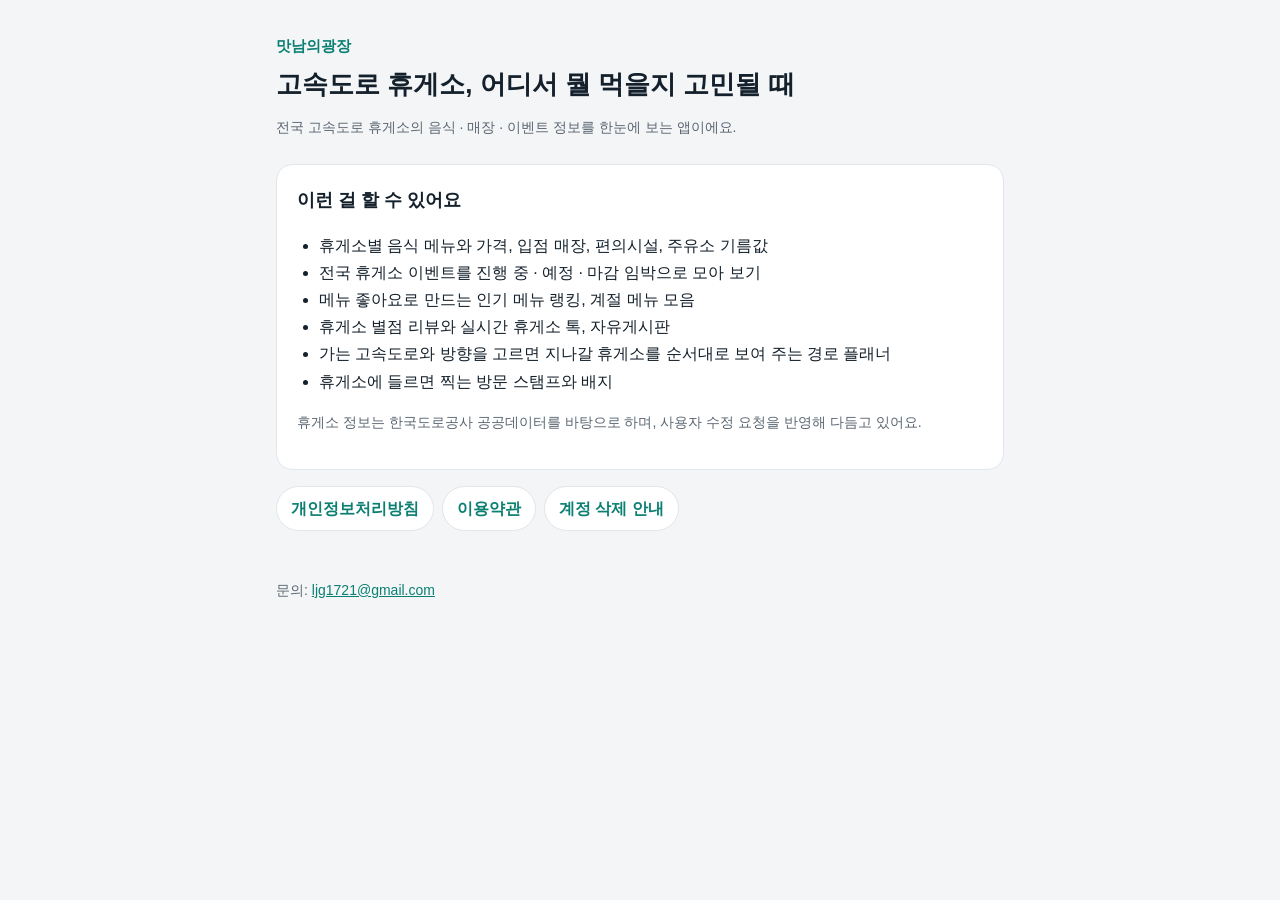
==== restareafood/index.html @ 919559d3 "맛남의광장 홈 · 개인정보처리방침 · 이용약관 · 계정 삭제 안내 페이지 Co-Authored-By: Claude Opus 5.5 <noreply@anthropic.com>" ====
<!doctype html>
<html lang="ko">
<head>
<meta charset="utf-8">
<meta name="viewport" content="width=device-width, initial-scale=1">
<title>맛남의광장 - 휴게소 맛집 · 이벤트</title>
<meta name="description" content="전국 고속도로 휴게소의 음식 · 매장 · 이벤트 정보를 한눈에 보는 앱, 맛남의광장">
<link rel="stylesheet" href="style.css">
</head>
<body>
<div class="wrap">
  <header>
    <a class="brand" href="./">맛남의광장</a>
    <h1>고속도로 휴게소, 어디서 뭘 먹을지 고민될 때</h1>
    <p class="muted">전국 고속도로 휴게소의 음식 · 매장 · 이벤트 정보를 한눈에 보는 앱이에요.</p>
  </header>

  <div class="card">
    <h2 style="margin-top:0">이런 걸 할 수 있어요</h2>
    <ul>
      <li>휴게소별 음식 메뉴와 가격, 입점 매장, 편의시설, 주유소 기름값</li>
      <li>전국 휴게소 이벤트를 진행 중 · 예정 · 마감 임박으로 모아 보기</li>
      <li>메뉴 좋아요로 만드는 인기 메뉴 랭킹, 계절 메뉴 모음</li>
      <li>휴게소 별점 리뷰와 실시간 휴게소 톡, 자유게시판</li>
      <li>가는 고속도로와 방향을 고르면 지나갈 휴게소를 순서대로 보여 주는 경로 플래너</li>
      <li>휴게소에 들르면 찍는 방문 스탬프와 배지</li>
    </ul>
    <p class="muted">휴게소 정보는 한국도로공사 공공데이터를 바탕으로 하며, 사용자 수정 요청을 반영해 다듬고 있어요.</p>
  </div>

  <nav class="links">
    <a href="privacy.html">개인정보처리방침</a>
    <a href="terms.html">이용약관</a>
    <a href="delete-account.html">계정 삭제 안내</a>
  </nav>

  <footer>
    문의: <a href="mailto:ljg1721@gmail.com">ljg1721@gmail.com</a>
  </footer>
</div>
</body>
</html>
---- restareafood/style.css ----
:root {
  --bg: #f3f5f7;
  --card: #ffffff;
  --ink: #14202b;
  --muted: #5b6672;
  --line: #e2e6ea;
  --accent: #0b7f72;
}
@media (prefers-color-scheme: dark) {
  :root {
    --bg: #101317;
    --card: #1b2026;
    --ink: #eef1f4;
    --muted: #a3acb6;
    --line: #2a3139;
    --accent: #2bb3a3;
  }
}
* { box-sizing: border-box; }
body {
  margin: 0;
  background: var(--bg);
  color: var(--ink);
  font-family: -apple-system, BlinkMacSystemFont, "Apple SD Gothic Neo", "Noto Sans KR", "Malgun Gothic", sans-serif;
  font-size: 16px;
  line-height: 1.7;
  word-break: keep-all;
}
.wrap { max-width: 760px; margin: 0 auto; padding: 32px 16px 64px; }
header { margin-bottom: 24px; }
.brand { color: var(--accent); font-weight: 700; text-decoration: none; font-size: 15px; }
h1 { font-size: 26px; line-height: 1.35; margin: 8px 0 4px; }
h2 { font-size: 18px; margin: 32px 0 8px; }
p, li { color: var(--ink); }
.muted { color: var(--muted); font-size: 14px; }
.card { background: var(--card); border: 1px solid var(--line); border-radius: 16px; padding: 20px; margin: 16px 0; }
table { width: 100%; border-collapse: collapse; font-size: 15px; }
th, td { text-align: left; vertical-align: top; padding: 10px 8px; border-bottom: 1px solid var(--line); }
th { color: var(--muted); font-weight: 600; white-space: nowrap; }
a { color: var(--accent); }
nav.links { display: flex; flex-wrap: wrap; gap: 8px; margin-top: 16px; }
nav.links a {
  display: inline-block; padding: 8px 14px; border-radius: 999px;
  background: var(--card); border: 1px solid var(--line); text-decoration: none; font-weight: 600;
}
ol, ul { padding-left: 22px; }
footer { margin-top: 48px; color: var(--muted); font-size: 14px; }
@media (max-width: 520px) {
  table, thead, tbody, tr, th, td { display: block; }
  th { border-bottom: none; padding-bottom: 0; }
}
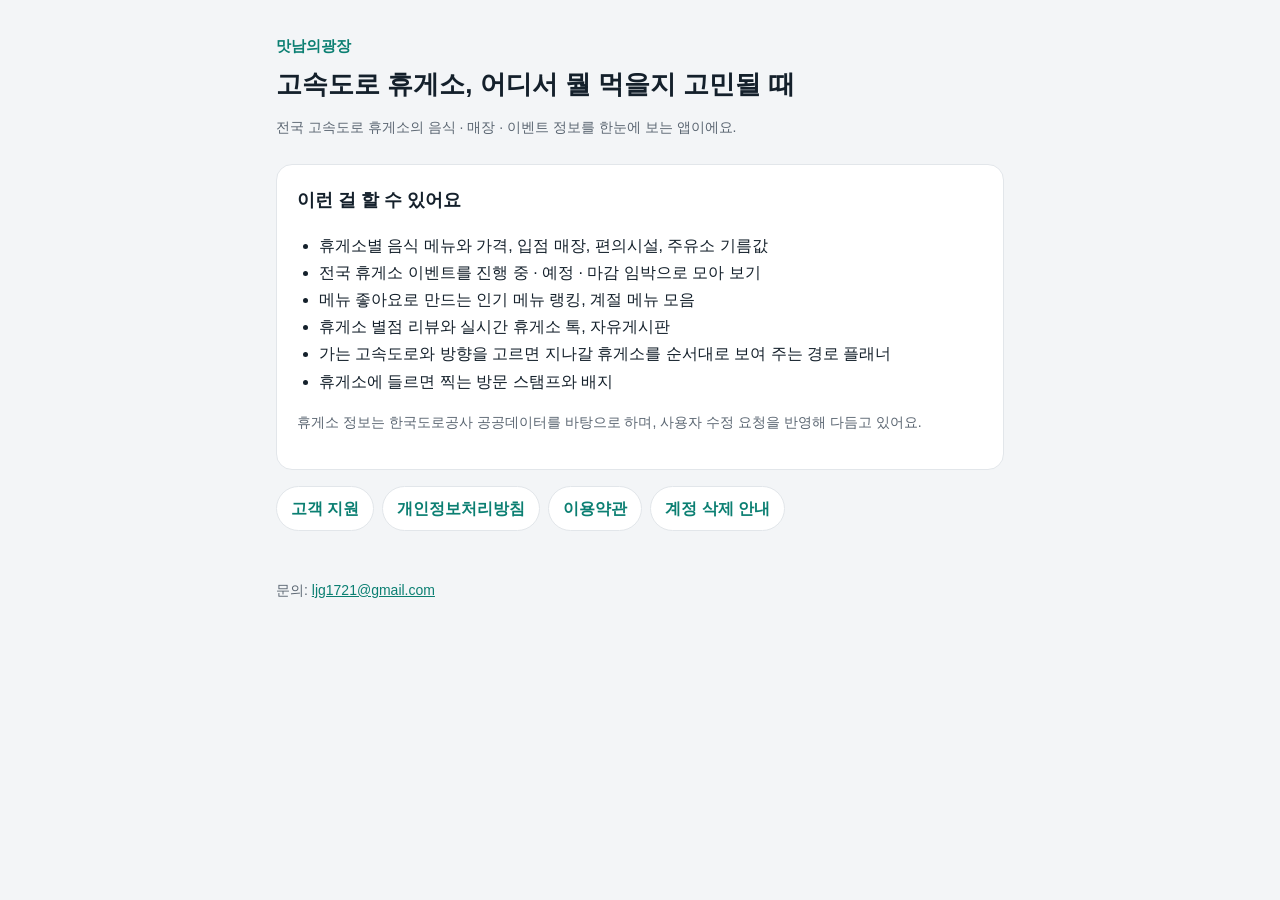
==== commit 65518914: "맛남의광장 고객 지원 페이지 추가 Co-Authored-By: Claude Opus 5.5 <noreply@anthropic.com>" ====
--- a/restareafood/index.html
+++ b/restareafood/index.html
@@ -29,6 +29,7 @@
   </div>
 
   <nav class="links">
+    <a href="support.html">고객 지원</a>
     <a href="privacy.html">개인정보처리방침</a>
     <a href="terms.html">이용약관</a>
     <a href="delete-account.html">계정 삭제 안내</a>
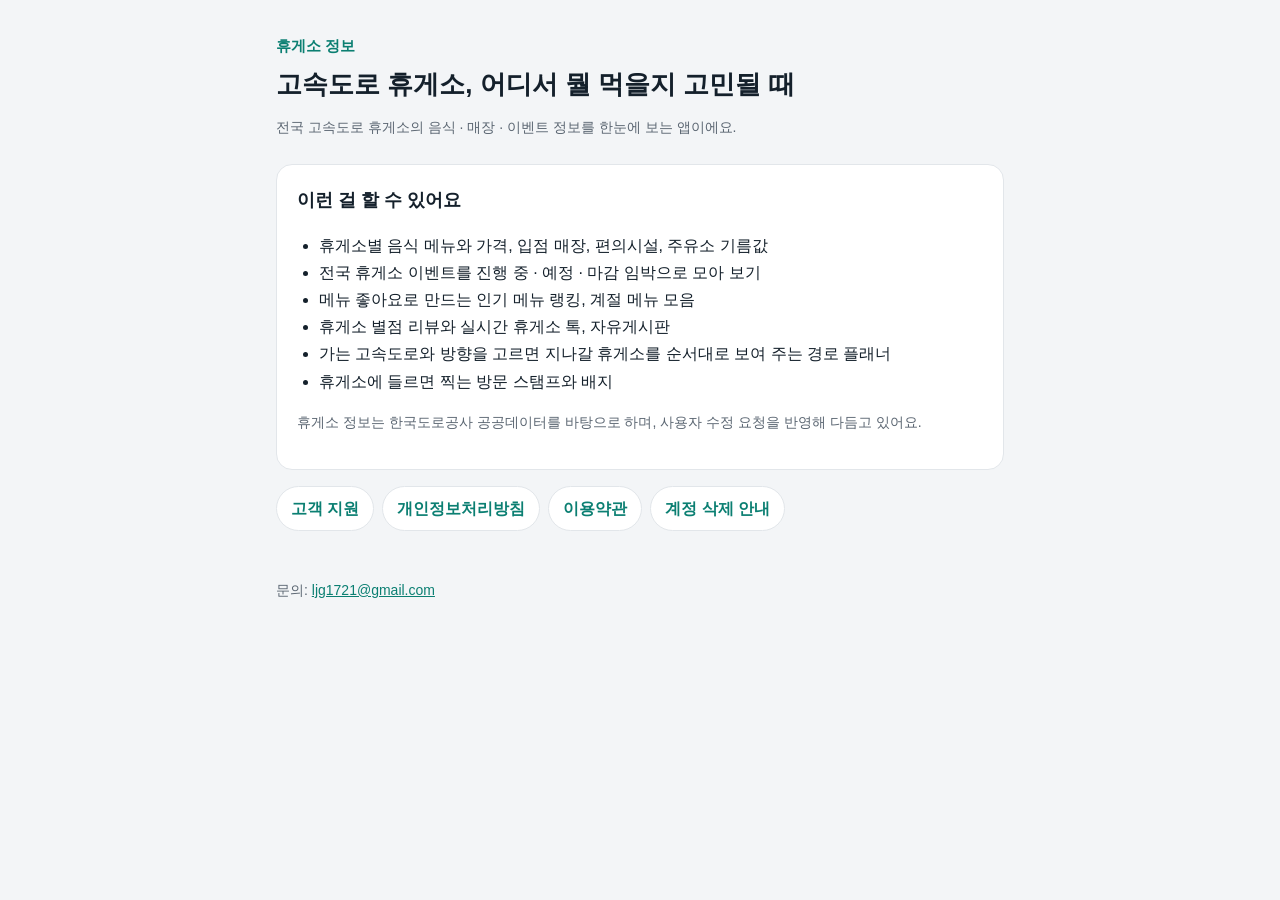
==== commit 009323cf: "휴게소 앱 이름을 '맛남의광장'에서 '휴게소 정보'로: 홈 · 약관 · 개인정보 · 고객 지원 · 계정 삭제 안내 Co-Authored-By: Claude Opus 5.5 <nor" ====
--- a/restareafood/index.html
+++ b/restareafood/index.html
@@ -3,14 +3,14 @@
 <head>
 <meta charset="utf-8">
 <meta name="viewport" content="width=device-width, initial-scale=1">
-<title>맛남의광장 - 휴게소 맛집 · 이벤트</title>
-<meta name="description" content="전국 고속도로 휴게소의 음식 · 매장 · 이벤트 정보를 한눈에 보는 앱, 맛남의광장">
+<title>휴게소 정보 · 커뮤니티 - 휴게소 맛집 · 이벤트</title>
+<meta name="description" content="전국 고속도로 휴게소의 음식 · 매장 · 이벤트 정보를 한눈에 보는 앱, 휴게소 정보">
 <link rel="stylesheet" href="style.css">
 </head>
 <body>
 <div class="wrap">
   <header>
-    <a class="brand" href="./">맛남의광장</a>
+    <a class="brand" href="./">휴게소 정보</a>
     <h1>고속도로 휴게소, 어디서 뭘 먹을지 고민될 때</h1>
     <p class="muted">전국 고속도로 휴게소의 음식 · 매장 · 이벤트 정보를 한눈에 보는 앱이에요.</p>
   </header>
